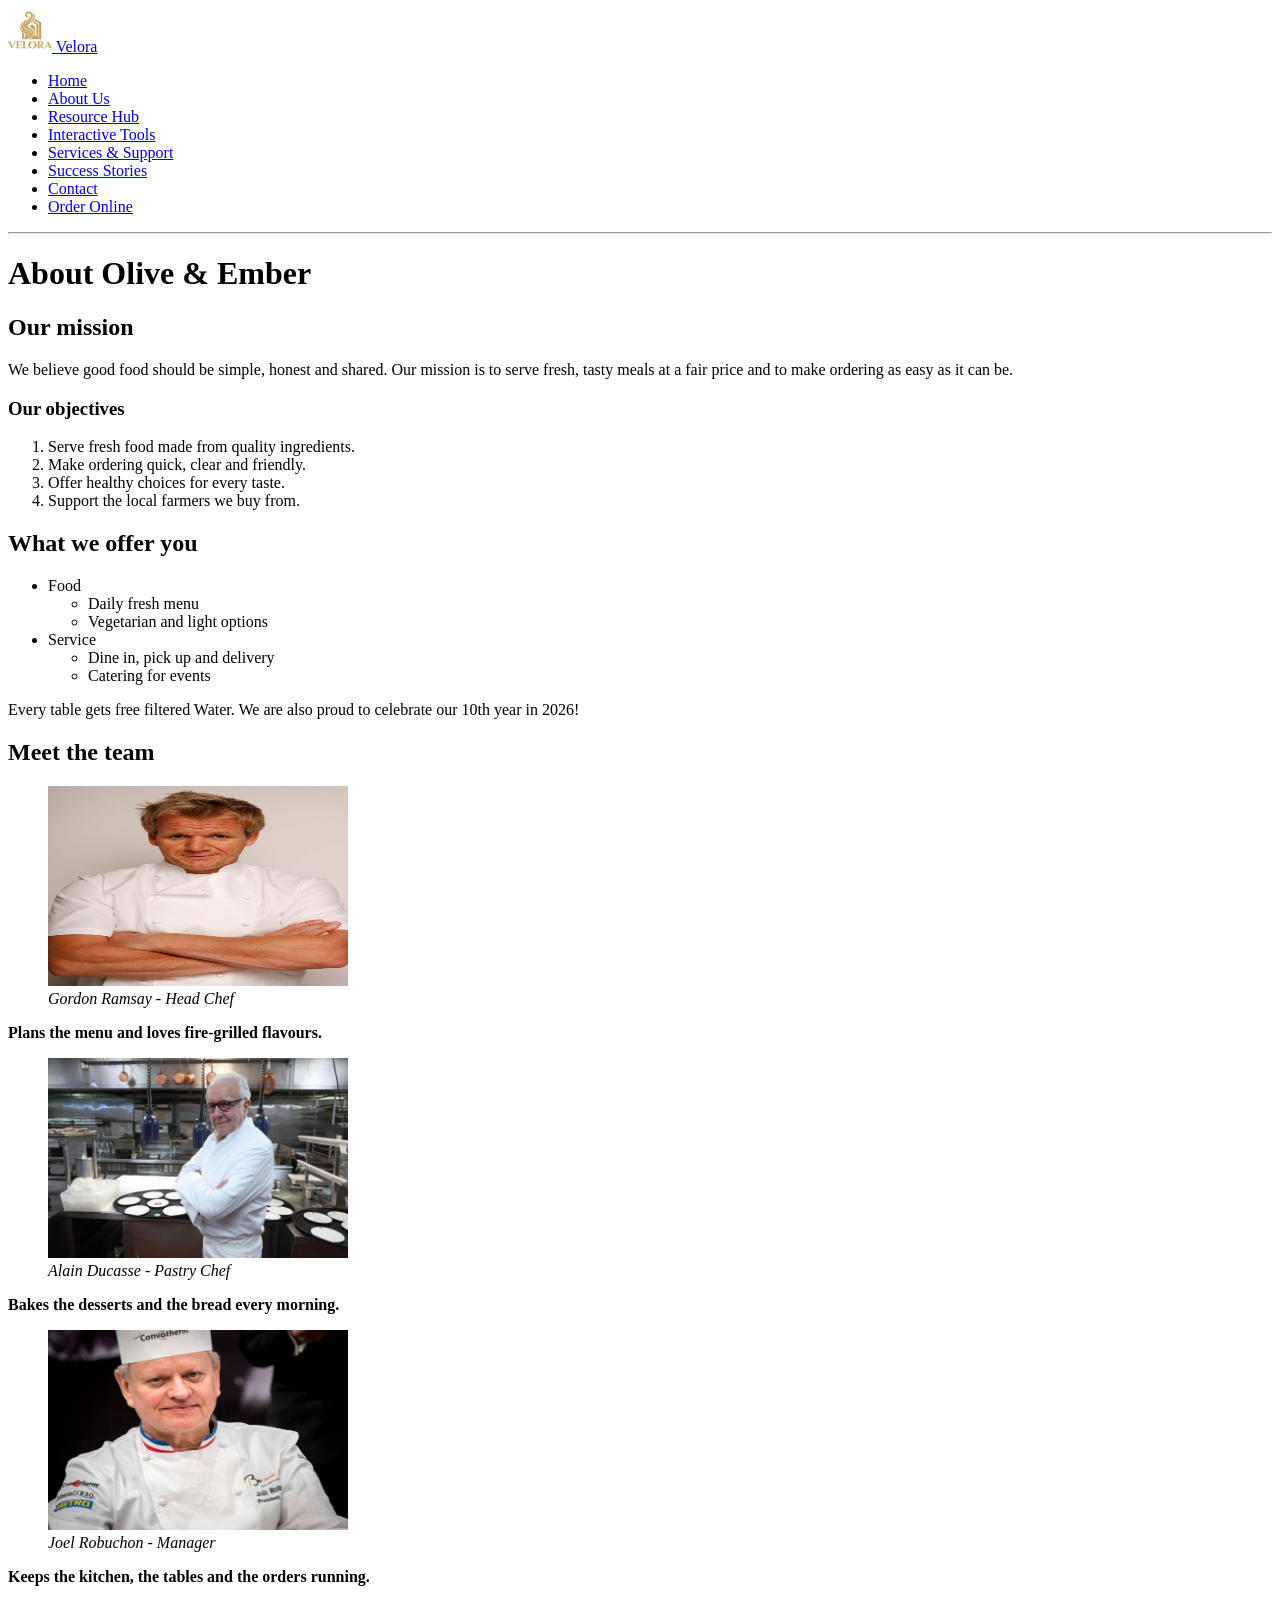
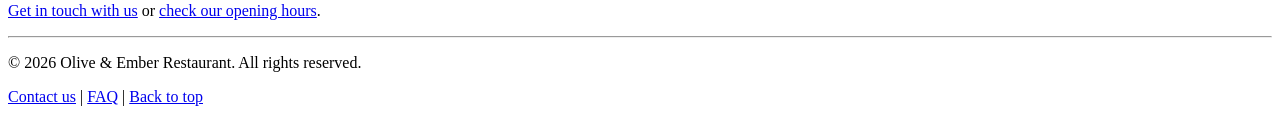
==== about.html @ a9b2cbf2 "Update about.html" ====
<!DOCTYPE html>
<html lang="en">
<head>
  <meta charset="UTF-8">
  <meta name="viewport" content="width=device-width, initial-scale=1.0">
  <meta name="description" content="Velora - fresh Mediterranean-style food, dine in, pick up or delivery.">
  <title>Abous Us | Olive & Ember | Velora</title>
</head>
<body>
  <div id="top">
    <a href="index.html"><img src="images/velora.svg" alt="Velora logo" width="44" height="44"> Velora</a>
    <nav>
      <ul>
          <li><a href="index.html">Home</a></li>
          <li><a href="about.html">About Us</a></li>
          <li><a href="resources.html">Resource Hub</a></li>
          <li><a href="tools.html">Interactive Tools</a></li>
          <li><a href="services.html">Services &amp; Support</a></li>
          <li><a href="stories.html">Success Stories</a></li>
          <li><a href="contact.html">Contact</a></li>
          <li><a href="order.html">Order Online</a></li>
      </ul>
    </nav>
  </div>

  <hr>
  <h1>About Olive & Ember</h1>
  <h2>Our mission</h2>
  <p>We believe good food should be simple, honest and shared. Our mission is to serve fresh, tasty meals at a fair price and to make ordering as easy as it can be.</p>

  <h3>Our objectives</h3>

  <ol>
        <li>Serve fresh food made from quality ingredients.</li>
        <li>Make ordering quick, clear and friendly.</li>
        <li>Offer healthy choices for every taste.</li>
        <li>Support the local farmers we buy from.</li>
      </ol>

   <h2>What we offer you</h2>
   <ul>
        <li>Food
          <ul>
            <li>Daily fresh menu</li>
            <li>Vegetarian and light options</li>
          </ul>
        </li>
        <li>Service
          <ul>
            <li>Dine in, pick up and delivery</li>
            <li>Catering for events</li>
          </ul>
        </li>
      </ul>
    
      <p>Every table gets free filtered Water. We are also proud to celebrate our 10th year in 2026!</p>

      <h2>Meet the team</h2>
    
       <figure><img src="images/chef4.jpg" alt="Head chef" width="300" height="200"><figcaption><em>Gordon Ramsay - Head Chef</em></figcaption></figure>
          <p><strong>Plans the menu and loves fire-grilled flavours.</strong></p>
           <figure><img src="images/chef2.jpg" alt="Pastry chef" width="300" height="200"><figcaption><em>Alain Ducasse - Pastry Chef</em></figcaption></figure>
          <p><Strong>Bakes the desserts and the bread every morning.</strong></p>
          <figure><img src="images/chef3.jpg" alt="Restaurant manager" width="300" height="200"><figcaption><em>Joel Robuchon - Manager</em></figcaption></figure>
          <p><strong>Keeps the kitchen, the tables and the orders running.</strong></p>
           <p><a href="contact.html">Get in touch with us</a> or <a href="index.html#hours">check our opening hours</a>.</p>
           <hr>
           <footer class="site-footer">
    <p>&copy; 2026 Olive &amp; Ember Restaurant. All rights reserved.</p>
    <p><a href="contact.html">Contact us</a> | <a href="services.html#faq">FAQ</a> | <a href="#top">Back to top</a></p>
  </footer>
</body>
</html>
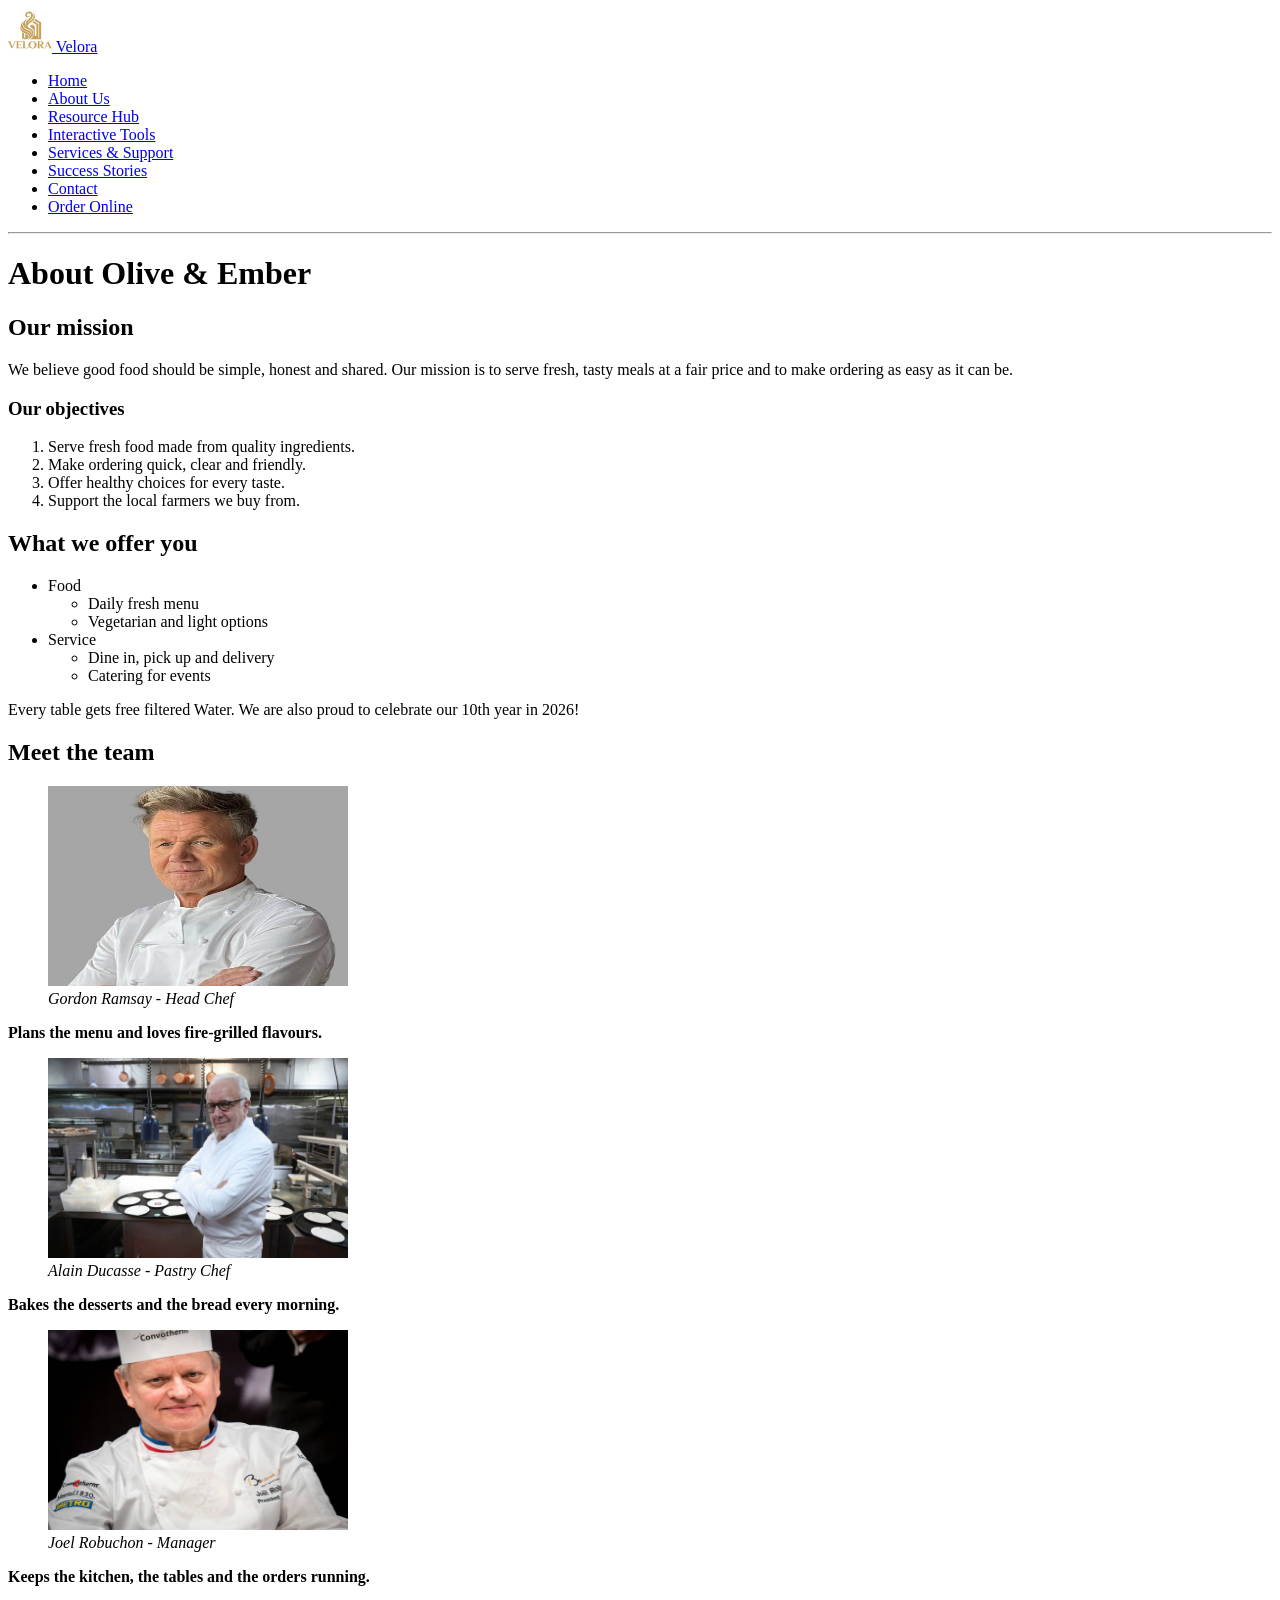
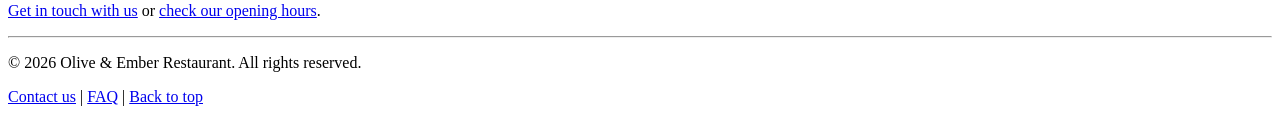
==== commit b279fdfc: "Update chef image source in about.html" ====
--- a/about.html
+++ b/about.html
@@ -57,7 +57,7 @@
 
       <h2>Meet the team</h2>
     
-       <figure><img src="images/chef4.jpg" alt="Head chef" width="300" height="200"><figcaption><em>Gordon Ramsay - Head Chef</em></figcaption></figure>
+       <figure><img src="images/gordon.jpg" alt="Head chef" width="300" height="200"><figcaption><em>Gordon Ramsay - Head Chef</em></figcaption></figure>
           <p><strong>Plans the menu and loves fire-grilled flavours.</strong></p>
            <figure><img src="images/chef2.jpg" alt="Pastry chef" width="300" height="200"><figcaption><em>Alain Ducasse - Pastry Chef</em></figcaption></figure>
           <p><Strong>Bakes the desserts and the bread every morning.</strong></p>
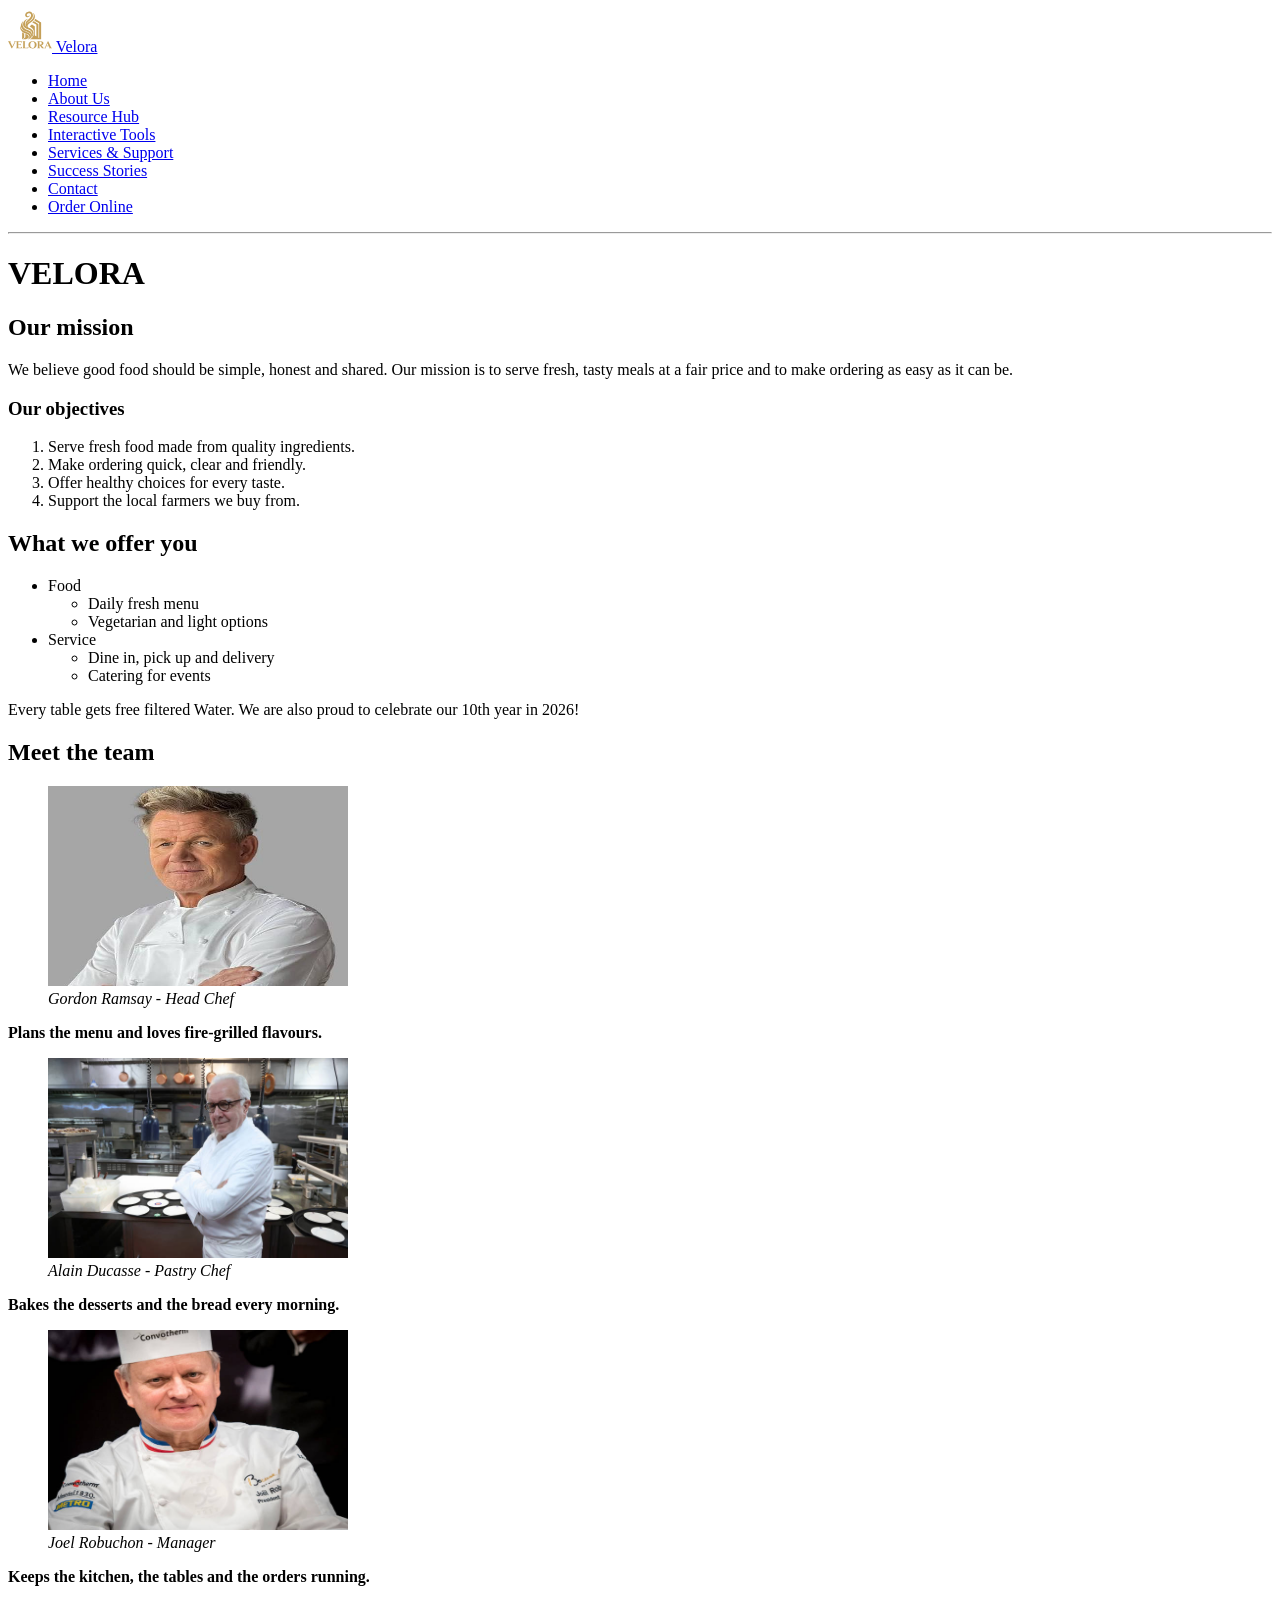
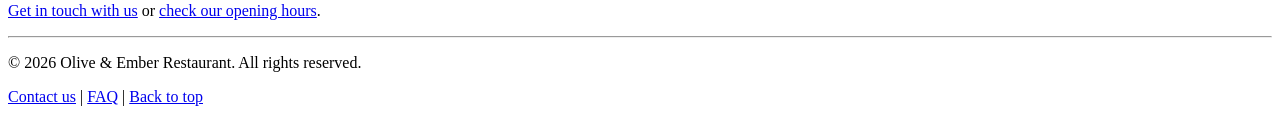
==== commit 05ac9a85: "Update about.html" ====
--- a/about.html
+++ b/about.html
@@ -24,7 +24,7 @@
   </div>
 
   <hr>
-  <h1>About Olive & Ember</h1>
+  <h1>VELORA</h1>
   <h2>Our mission</h2>
   <p>We believe good food should be simple, honest and shared. Our mission is to serve fresh, tasty meals at a fair price and to make ordering as easy as it can be.</p>
 
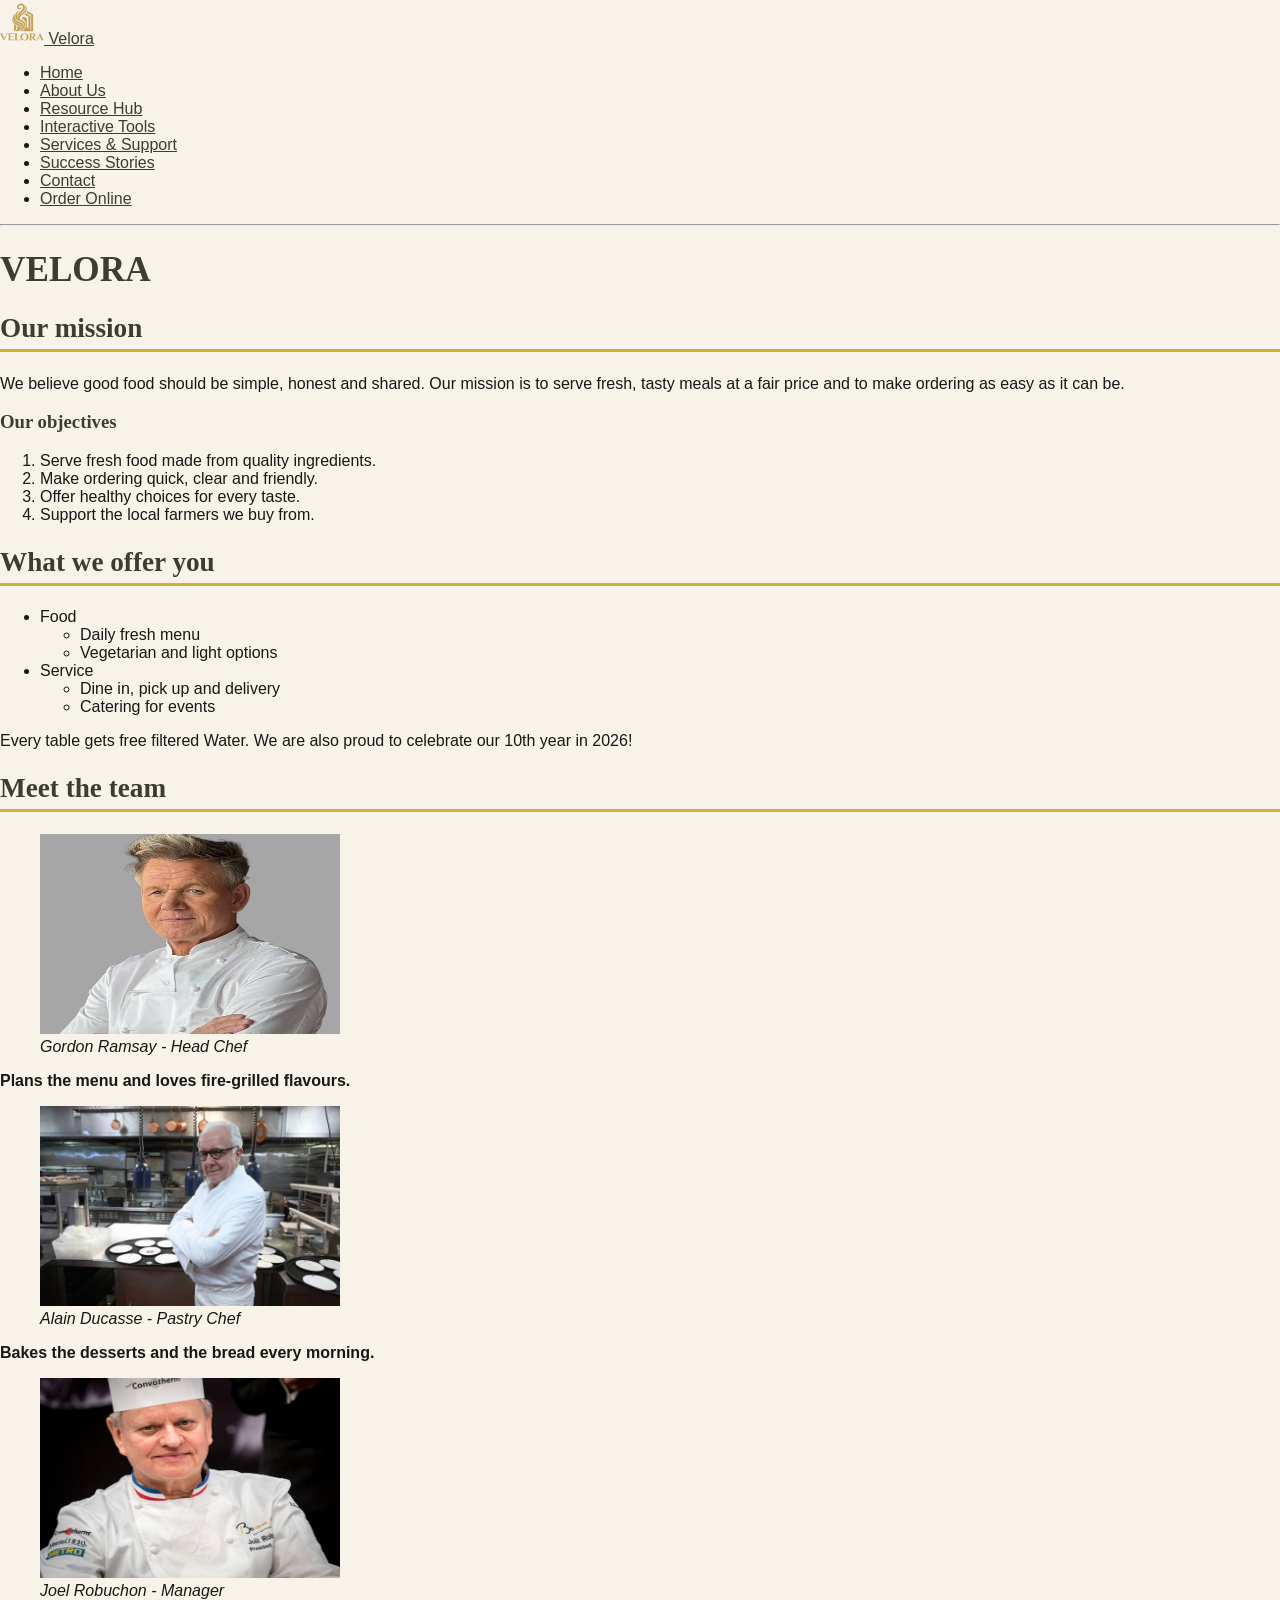
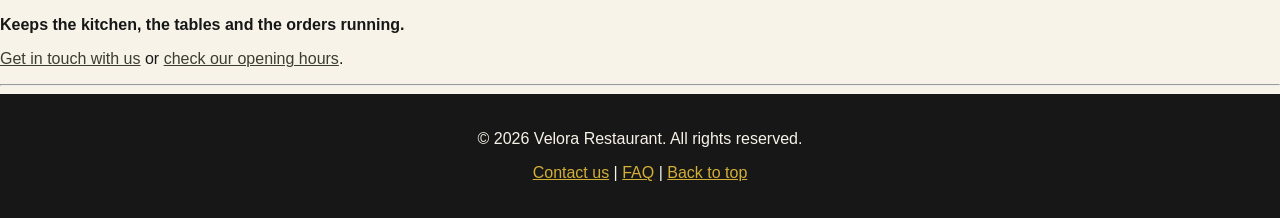
==== commit c71bfdd7: "Update about.html" ====
--- a/about.html
+++ b/about.html
@@ -4,7 +4,9 @@
   <meta charset="UTF-8">
   <meta name="viewport" content="width=device-width, initial-scale=1.0">
   <meta name="description" content="Velora - fresh Mediterranean-style food, dine in, pick up or delivery.">
-  <title>Abous Us | Olive & Ember | Velora</title>
+  <title>Abous Us | Velora</title>
+  <link rel="stylesheet" href="css/style.css">
+  
 </head>
 <body>
   <div id="top">
@@ -65,10 +67,10 @@
           <p><strong>Keeps the kitchen, the tables and the orders running.</strong></p>
            <p><a href="contact.html">Get in touch with us</a> or <a href="index.html#hours">check our opening hours</a>.</p>
            <hr>
-           <footer class="site-footer">
-    <p>&copy; 2026 Olive &amp; Ember Restaurant. All rights reserved.</p>
+           <div class="footer">
+    <p>&copy; 2026 Velora Restaurant. All rights reserved.</p>
     <p><a href="contact.html">Contact us</a> | <a href="services.html#faq">FAQ</a> | <a href="#top">Back to top</a></p>
-  </footer>
+  </div>
 </body>
 </html>
 
--- a/css/style.css
+++ b/css/style.css
@@ -0,0 +1,141 @@
+
+/*General*/
+
+body{
+
+    margin: 0;
+    font-family: 'Segoe UI', Tahoma, Arial, sans-serif;
+    color: #171717;
+    background-color: #F7F3E9;
+
+}
+
+
+/*Headings*/
+
+h1,h2,h3{
+
+    font-family: Georgia, 'Times New Roman', serif; 
+    color: #3A3D2F;
+
+}
+
+h1{
+    font-size: 220%;
+}
+
+h2{
+    font-size: 170%;
+    border-bottom: 3px solid #D4AF37;
+    padding-bottom: 5px;
+}
+
+
+/*Links*/
+a {
+ 
+    color: #3A3D2F; 
+}
+
+
+/*Table*/
+
+table{
+    width: 100%;
+    border-collapse: collapse;
+}
+
+caption{
+
+    font-weight: bold;
+    padding: 10px;
+    color: #3A3D2F;
+
+}
+
+th,td{
+
+    padding: 8px 12px;
+    border: 1px solid #A89B87;
+    text-align: left;
+
+}
+
+th{
+
+    background-color: #3A3D2F;
+    color: #F7F3E9;
+
+}
+
+tr:hover { 
+
+    background-color: #F7F3E9;
+}
+
+
+/*Forms*/
+
+
+form{
+    padding: 20px;
+}
+
+
+fieldset{
+
+    border: 2px solid #D4AF37;
+    margin-bottom: 20px;
+    padding: 14px;
+
+}
+
+
+legend{
+    font-weight: bold;
+    color: #3A3D2F;
+    padding: 0 8px;
+}
+
+
+.field{
+
+    margin-bottom: 14px;
+
+}
+
+input, select, textarea{
+
+    padding: 6px;
+    border: 2px solid #A89B87; ;
+
+}
+
+.wide{
+
+    width: 70%;
+
+}
+
+
+.qty{
+
+    width: 60%;
+}
+
+
+
+
+/*Footer*/
+
+
+.footer{
+
+    background-color: #171717;
+    color: #F7F3E9;
+    text-align: center;
+    padding: 20px;
+
+}
+
+.footer a { color: #D4AF37; }
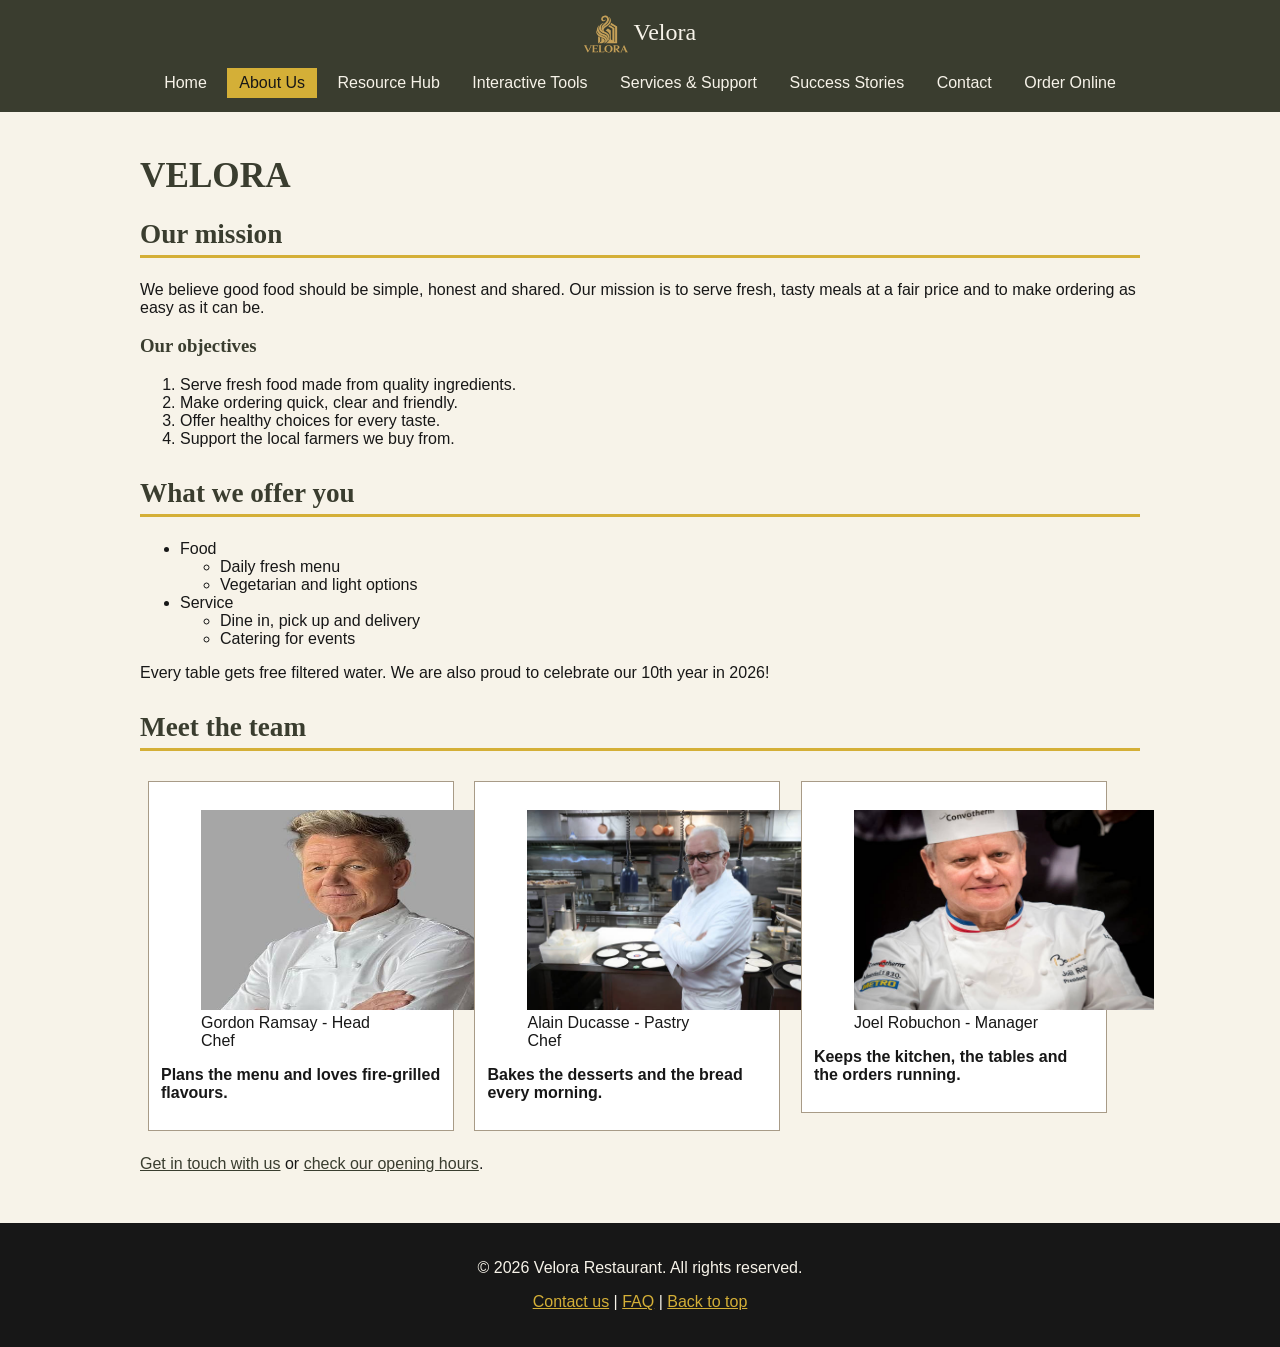
==== commit d36afcb2: "Update about.html" ====
--- a/about.html
+++ b/about.html
@@ -4,17 +4,17 @@
   <meta charset="UTF-8">
   <meta name="viewport" content="width=device-width, initial-scale=1.0">
   <meta name="description" content="Velora - fresh Mediterranean-style food, dine in, pick up or delivery.">
-  <title>Abous Us | Velora</title>
+  <title>About Us | Velora</title>
   <link rel="stylesheet" href="css/style.css">
   
 </head>
 <body>
   <div id="top">
-    <a href="index.html"><img src="images/velora.svg" alt="Velora logo" width="44" height="44"> Velora</a>
+    <a class="brand" href="index.html"><img src="images/velora.svg" alt="Velora logo" width="44" height="44"> Velora</a>
     <nav>
       <ul>
           <li><a href="index.html">Home</a></li>
-          <li><a href="about.html">About Us</a></li>
+          <li><a href="about.html" class="active" >About Us</a></li>
           <li><a href="resources.html">Resource Hub</a></li>
           <li><a href="tools.html">Interactive Tools</a></li>
           <li><a href="services.html">Services &amp; Support</a></li>
@@ -25,22 +25,28 @@
     </nav>
   </div>
 
-  <hr>
-  <h1>VELORA</h1>
-  <h2>Our mission</h2>
-  <p>We believe good food should be simple, honest and shared. Our mission is to serve fresh, tasty meals at a fair price and to make ordering as easy as it can be.</p>
 
-  <h3>Our objectives</h3>
+  <div id="content">
 
-  <ol>
+    <h1>VELORA</h1>
+
+    <div class="section">
+      <h2>Our mission</h2>
+      <p>We believe good food should be simple, honest and shared. Our mission is to serve fresh, tasty meals at a fair price and to make ordering as easy as it can be.</p>
+
+      <h3>Our objectives</h3>
+      <ol>
         <li>Serve fresh food made from quality ingredients.</li>
         <li>Make ordering quick, clear and friendly.</li>
         <li>Offer healthy choices for every taste.</li>
         <li>Support the local farmers we buy from.</li>
       </ol>
+    </div>
 
-   <h2>What we offer you</h2>
-   <ul>
+
+    <div class="section">
+      <h2>What we offer you</h2>
+      <ul>
         <li>Food
           <ul>
             <li>Daily fresh menu</li>
@@ -54,20 +60,35 @@
           </ul>
         </li>
       </ul>
-    
-      <p>Every table gets free filtered Water. We are also proud to celebrate our 10th year in 2026!</p>
+      <p>Every table gets free filtered water. We are also proud to celebrate our 10th year in 2026!</p>
+    </div>
 
+
+
+    <div class="section" id="team">
       <h2>Meet the team</h2>
-    
-       <figure><img src="images/gordon.jpg" alt="Head chef" width="300" height="200"><figcaption><em>Gordon Ramsay - Head Chef</em></figcaption></figure>
-          <p><strong>Plans the menu and loves fire-grilled flavours.</strong></p>
-           <figure><img src="images/chef2.jpg" alt="Pastry chef" width="300" height="200"><figcaption><em>Alain Ducasse - Pastry Chef</em></figcaption></figure>
-          <p><Strong>Bakes the desserts and the bread every morning.</strong></p>
-          <figure><img src="images/chef3.jpg" alt="Restaurant manager" width="300" height="200"><figcaption><em>Joel Robuchon - Manager</em></figcaption></figure>
-          <p><strong>Keeps the kitchen, the tables and the orders running.</strong></p>
-           <p><a href="contact.html">Get in touch with us</a> or <a href="index.html#hours">check our opening hours</a>.</p>
-           <hr>
-           <div class="footer">
+
+      <div class="card">
+        <figure><img src="images/gordon.jpg" alt="Head chef" width="300" height="200"><figcaption>Gordon Ramsay - Head Chef</figcaption></figure>
+        <p><strong>Plans the menu and loves fire-grilled flavours.</strong></p>
+      </div>
+
+      <div class="card">
+        <figure><img src="images/chef2.jpg" alt="Pastry chef" width="300" height="200"><figcaption>Alain Ducasse - Pastry Chef</figcaption></figure>
+        <p><strong>Bakes the desserts and the bread every morning.</strong></p>
+      </div>
+
+      <div class="card">
+        <figure><img src="images/chef3.jpg" alt="Restaurant manager" width="300" height="200"><figcaption>Joel Robuchon - Manager</figcaption></figure>
+        <p><strong>Keeps the kitchen, the tables and the orders running.</strong></p>
+      </div>
+
+      <p><a href="contact.html">Get in touch with us</a> or <a href="index.html#hours">check our opening hours</a>.</p>
+    </div>
+  </div>
+
+
+  <div class="footer">
     <p>&copy; 2026 Velora Restaurant. All rights reserved.</p>
     <p><a href="contact.html">Contact us</a> | <a href="services.html#faq">FAQ</a> | <a href="#top">Back to top</a></p>
   </div>
--- a/css/style.css
+++ b/css/style.css
@@ -139,3 +139,256 @@
 }
 
 .footer a { color: #D4AF37; }
+
+
+
+/*Hero section*/
+
+.hero{
+
+    border: 5px solid #D4AF37;
+    background-color: #171717;
+    color: #F7F3E9;
+    padding: 30px;
+    text-align: center;
+
+
+}
+
+
+.hero h1{
+
+    color: #D4AF37;
+    margin-top: 0;
+
+}
+
+
+.hero p{
+
+    font-size: 110%;
+
+
+}
+
+
+.hero img {
+  width: 100%;           
+  max-height: 400px;     
+  object-fit: cover;     
+  display: block;        
+  margin-top: 20px;      
+}
+
+
+
+/*layout*/
+
+#content{
+
+    max-width: 1000px;
+    margin: 0 auto;
+    padding: 20px;
+
+
+}
+
+.section{
+
+    margin-bottom: 30px;
+
+
+}
+
+/*Cards*/
+
+.card{
+
+    display: inline-block;
+    vertical-align: top;
+    width: 280px;
+    margin: 8px;
+    padding: 12px;
+
+}
+
+
+.card h3{
+
+    margin-top: 0;
+
+}
+
+
+.card, form, table {
+
+    background-color: white;
+
+}
+
+.card , form{
+
+    border: 1px solid #A89B87;
+
+
+}
+
+
+/*Buttons*/
+
+.btn{
+
+    display: inline-block;
+    background-color: #D4AF37;
+    color: #171717;
+    text-decoration: none;
+    padding: 10px 22px;
+    text-align: center;
+    border: 2px solid #D4AF37;
+    font-weight: bold;
+
+}
+
+
+.btn:hover{
+
+    background-color: #171717;
+    color: #D4AF37;
+
+}
+
+
+.secondary{
+
+    background-color: #3A3D2F;
+    color: #D4AF37;
+
+}
+
+.secondary:hover{
+
+    background-color: #D4AF37;
+    color: #3A3D2F;
+
+}
+
+
+.reset{
+
+    background-color: #A89B87;
+    color: #171717;
+    border-color: #A89B87;
+
+}
+
+
+.reset:hover{
+
+
+    background-color: #171717;
+    color: #F7F3E9;
+}
+
+
+
+/*Blocks of texts*/
+.quote{
+
+    border-left: 5px solid #D4AF37 ;
+    padding-left: 12px;
+
+}
+
+.who{
+
+
+    font-size: 90%;
+    color: #3A3D2F;
+
+}
+
+
+.toc{
+
+    padding: 10px 20px;
+    background-color: white;
+    border: 1px solid #A89B87;
+}
+
+
+.note{
+
+    background-color: white;
+    border-left: 5px solid #D4AF37;
+    padding: 10px 14px;
+
+}
+
+
+.price{
+
+    color: #3A3D2F;
+    font-weight: bold;
+
+}
+
+/*order report and bill result*/
+#report, #splitResult { 
+    background-color: #F7F3E9; 
+    border: 2px solid #D4AF37; 
+    padding: 14px; }
+
+#report { 
+    font-family: "Courier New", monospace; 
+}
+
+
+
+
+/*navbar*/
+#top { 
+    background-color: #3A3D2F; 
+    padding: 12px 20px; 
+    text-align: center; 
+}
+
+.brand {
+    color: #F7F3E9;
+    text-decoration: none; font-family: Georgia, serif;
+    font-size: 150%; 
+}
+
+
+.brand img
+ { 
+    vertical-align: middle; 
+}
+
+#top nav ul {
+    list-style-type: none; 
+    margin: 10px 0 0 0; 
+    padding: 0; 
+}
+
+#top nav li { 
+    display: inline-block; 
+    margin: 2px; 
+}
+
+#top nav a { 
+    display: block;
+    color: #F7F3E9; 
+    text-decoration: none; 
+    padding: 6px 12px;
+}
+
+#top nav a:hover { 
+    background-color: #A89B87;
+    color: #171717;
+}
+
+#top nav a.active {
+    background-color: #D4AF37;
+     color: #171717; 
+    
+}
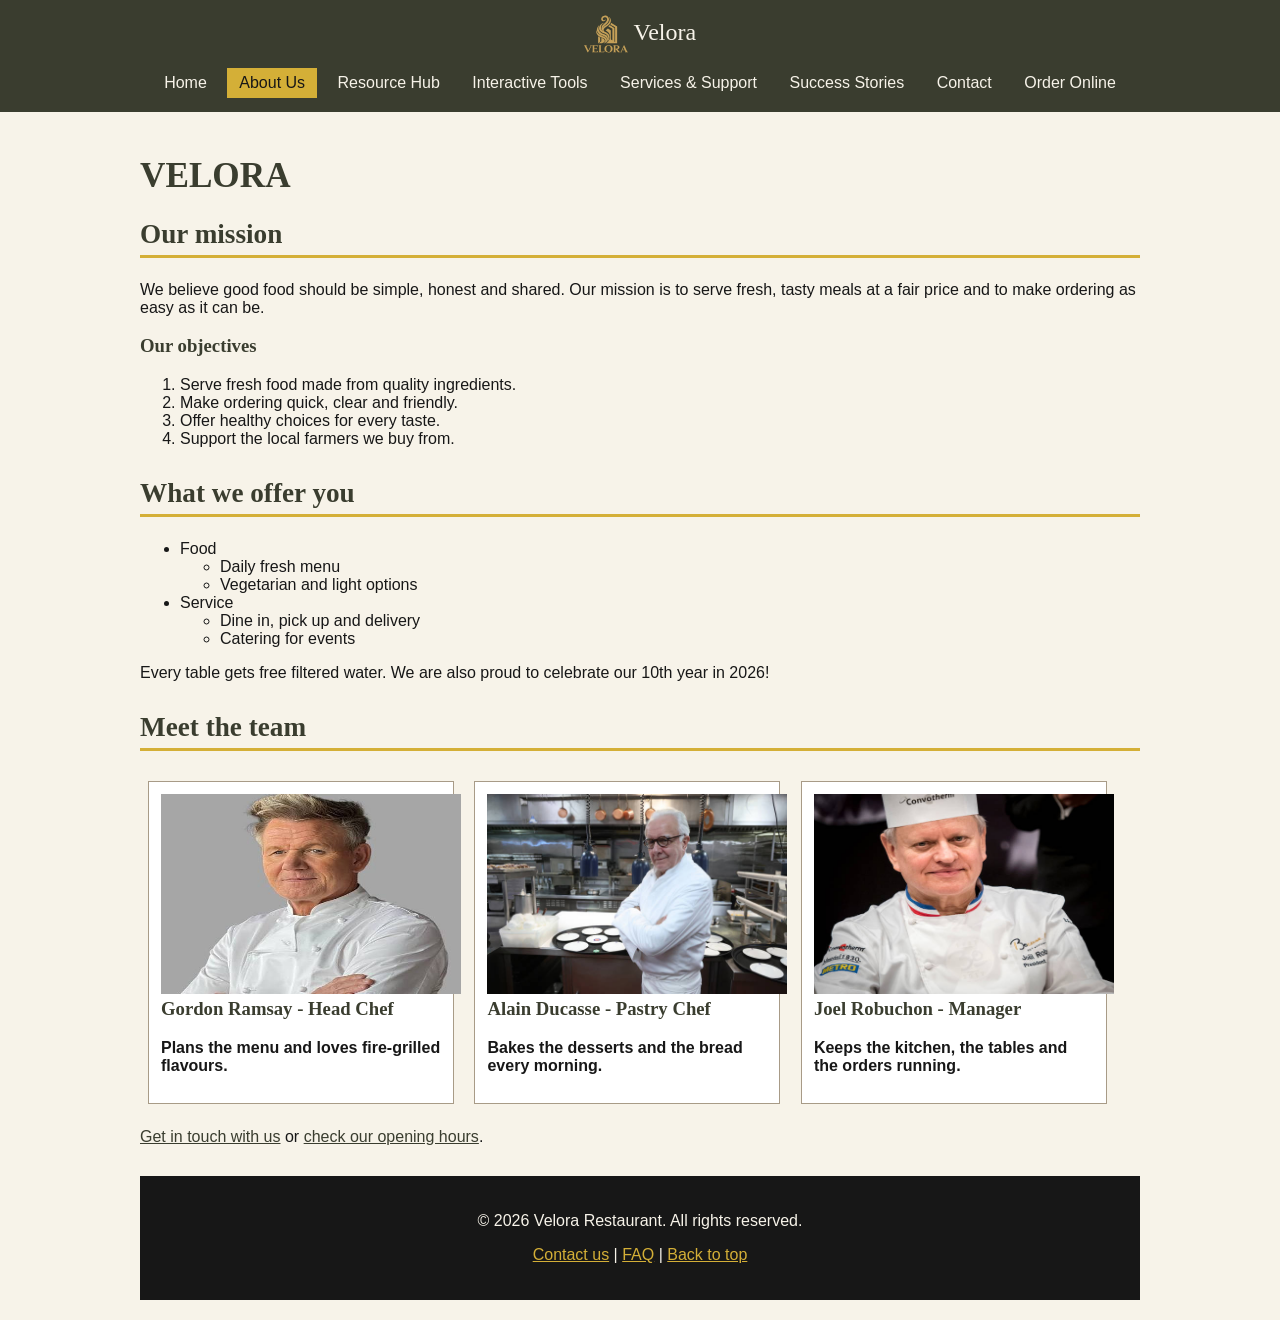
==== commit 93046bed: "Update about.html" ====
--- a/about.html
+++ b/about.html
@@ -66,26 +66,29 @@
 
 
     <div class="section" id="team">
-      <h2>Meet the team</h2>
+  <h2>Meet the team</h2>
+  
+  <div class="card">
+    <img src="images/gordon.jpg" alt="Head chef" width="300" height="200">
+    <h3>Gordon Ramsay - Head Chef</h3>
+    <p><strong>Plans the menu and loves fire-grilled flavours.</strong></p>
+  </div>
+  
+  <div class="card">
+    <img src="images/chef2.jpg" alt="Pastry chef" width="300" height="200">
+    <h3>Alain Ducasse - Pastry Chef</h3>
+    <p><strong>Bakes the desserts and the bread every morning.</strong></p>
+  </div>
+  
+  <div class="card">
+    <img src="images/chef3.jpg" alt="Restaurant manager" width="300" height="200">
+    <h3>Joel Robuchon - Manager</h3>
+    <p><strong>Keeps the kitchen, the tables and the orders running.</strong></p>
+  </div>
+  
+  <p><a href="contact.html">Get in touch with us</a> or <a href="index.html#hours">check our opening hours</a>.</p>
+</div>
 
-      <div class="card">
-        <figure><img src="images/gordon.jpg" alt="Head chef" width="300" height="200"><figcaption>Gordon Ramsay - Head Chef</figcaption></figure>
-        <p><strong>Plans the menu and loves fire-grilled flavours.</strong></p>
-      </div>
-
-      <div class="card">
-        <figure><img src="images/chef2.jpg" alt="Pastry chef" width="300" height="200"><figcaption>Alain Ducasse - Pastry Chef</figcaption></figure>
-        <p><strong>Bakes the desserts and the bread every morning.</strong></p>
-      </div>
-
-      <div class="card">
-        <figure><img src="images/chef3.jpg" alt="Restaurant manager" width="300" height="200"><figcaption>Joel Robuchon - Manager</figcaption></figure>
-        <p><strong>Keeps the kitchen, the tables and the orders running.</strong></p>
-      </div>
-
-      <p><a href="contact.html">Get in touch with us</a> or <a href="index.html#hours">check our opening hours</a>.</p>
-    </div>
-  </div>
 
 
   <div class="footer">
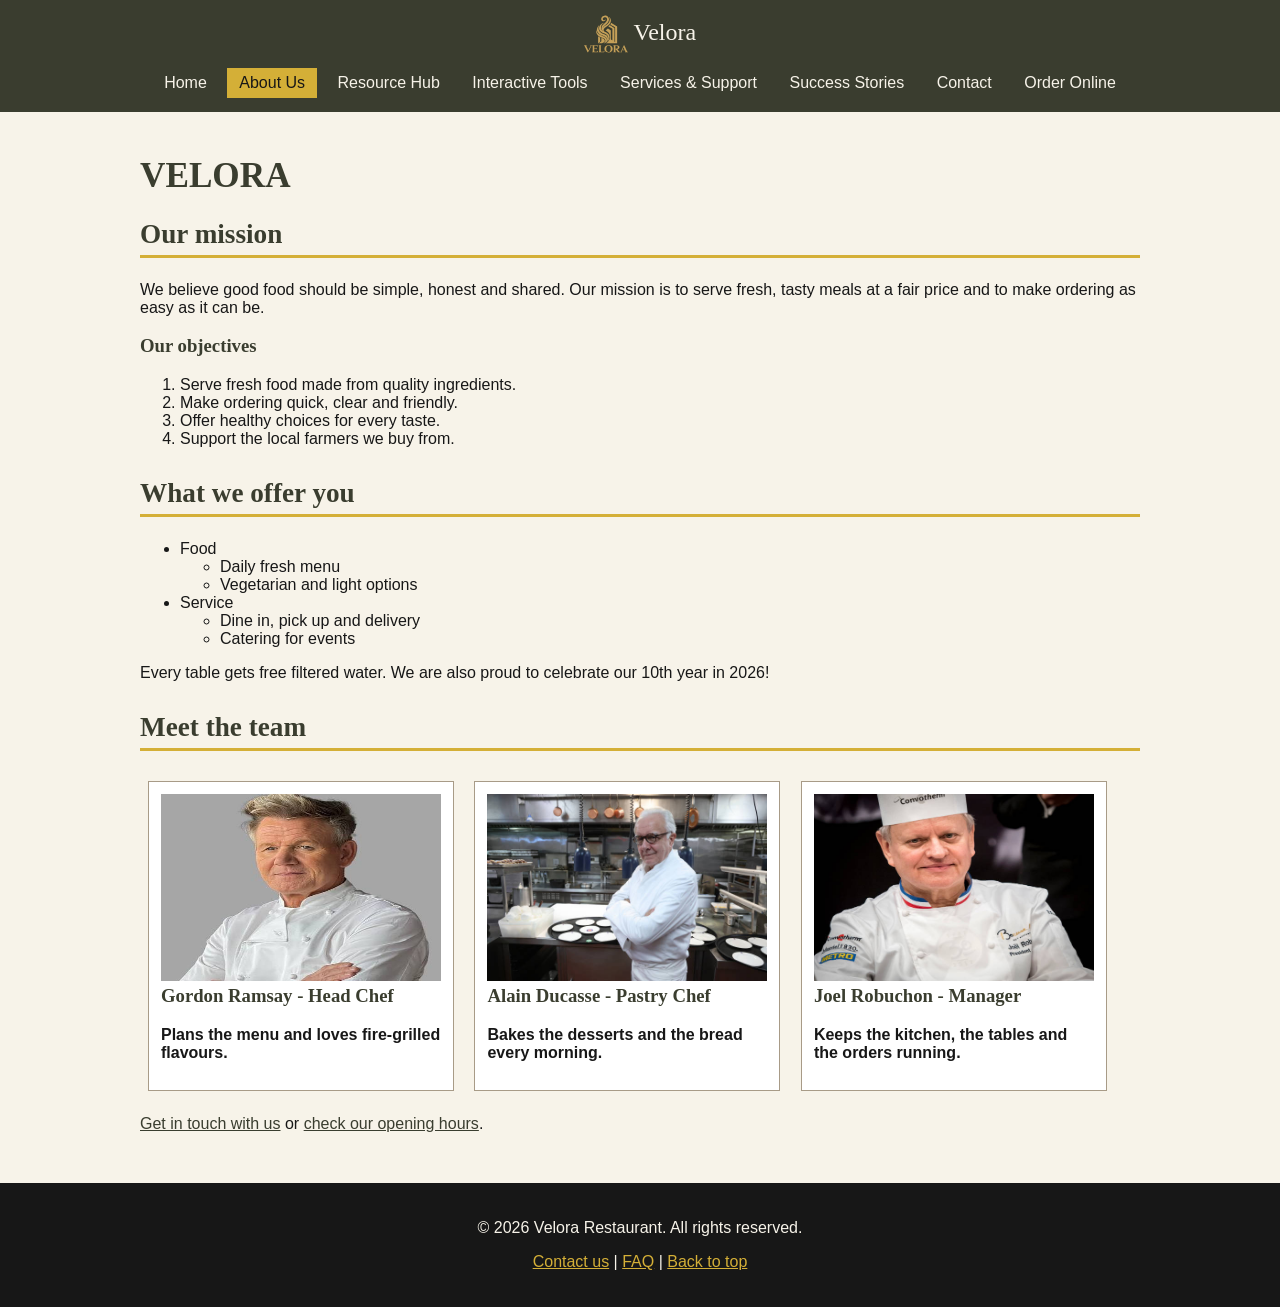
==== commit 80d0cc69: "Update about.html" ====
--- a/about.html
+++ b/about.html
@@ -69,19 +69,19 @@
   <h2>Meet the team</h2>
   
   <div class="card">
-    <img src="images/gordon.jpg" alt="Head chef" width="300" height="200">
+    <img src="images/gordon.jpg" alt="Head chef" width="280" height="187">
     <h3>Gordon Ramsay - Head Chef</h3>
     <p><strong>Plans the menu and loves fire-grilled flavours.</strong></p>
   </div>
   
   <div class="card">
-    <img src="images/chef2.jpg" alt="Pastry chef" width="300" height="200">
+    <img src="images/chef2.jpg" alt="Pastry chef" width="280" height="187">
     <h3>Alain Ducasse - Pastry Chef</h3>
     <p><strong>Bakes the desserts and the bread every morning.</strong></p>
   </div>
   
   <div class="card">
-    <img src="images/chef3.jpg" alt="Restaurant manager" width="300" height="200">
+    <img src="images/chef3.jpg" alt="Restaurant manager" width="280" height="187">
     <h3>Joel Robuchon - Manager</h3>
     <p><strong>Keeps the kitchen, the tables and the orders running.</strong></p>
   </div>
@@ -90,11 +90,16 @@
 </div>
 
 
-
+</div>
+  
   <div class="footer">
+    
     <p>&copy; 2026 Velora Restaurant. All rights reserved.</p>
+    
     <p><a href="contact.html">Contact us</a> | <a href="services.html#faq">FAQ</a> | <a href="#top">Back to top</a></p>
+    
   </div>
+  
 </body>
+  
 </html>
-
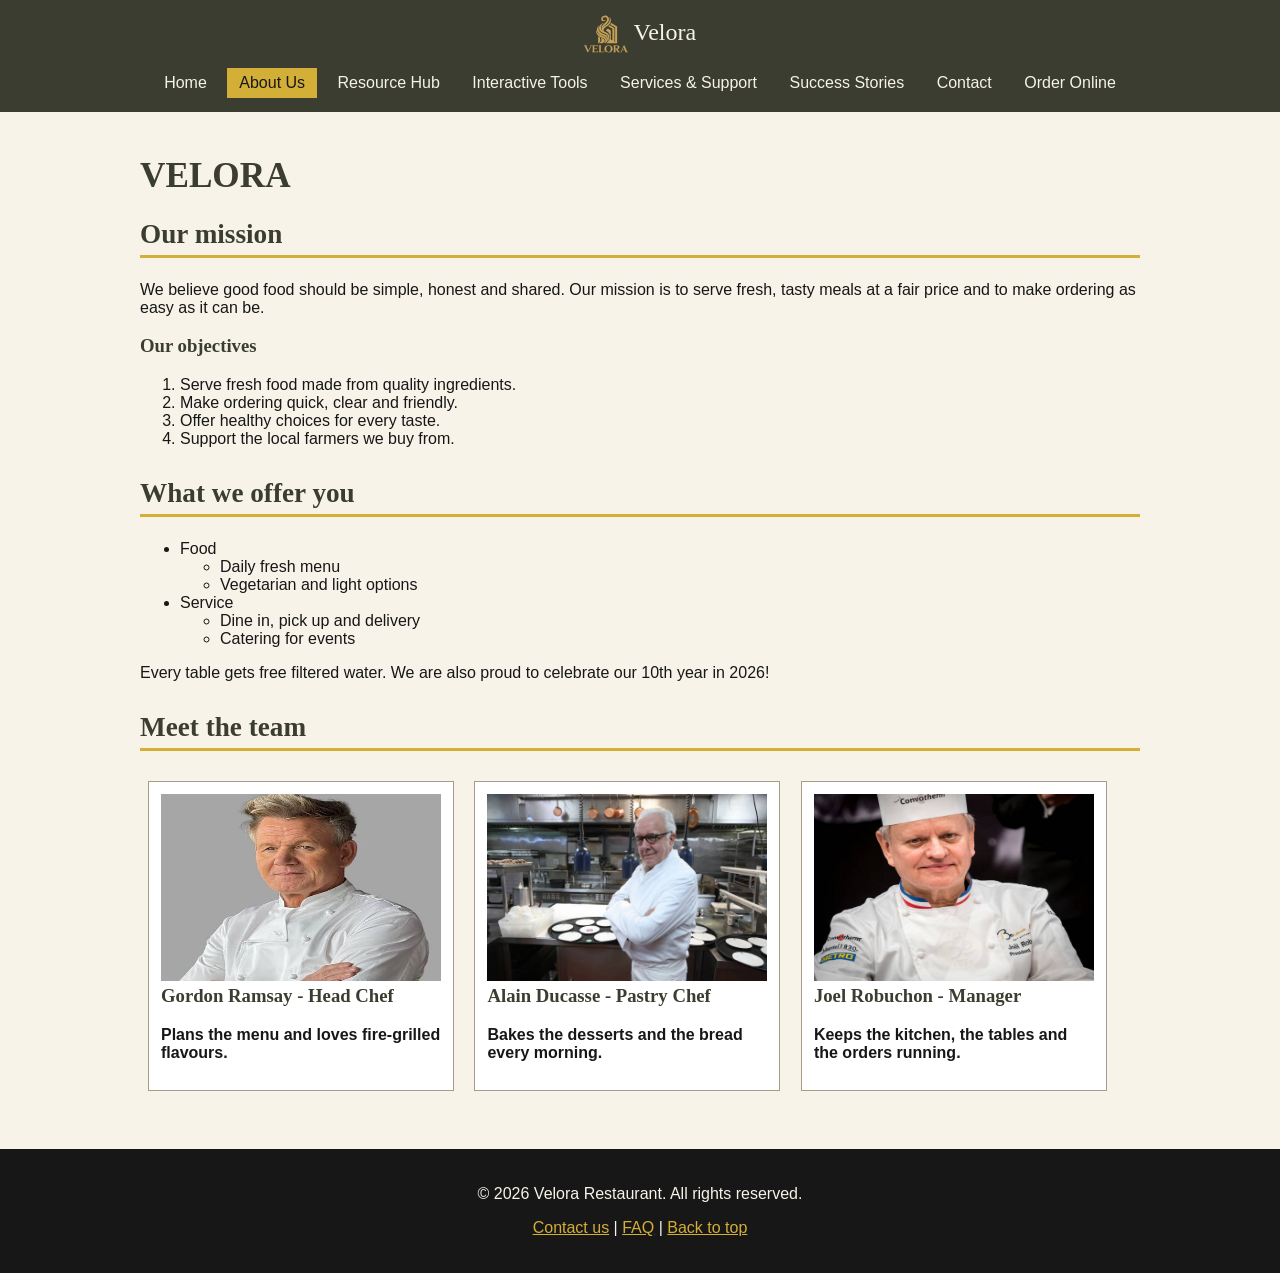
==== commit 4f20a1eb: "Update about.html" ====
--- a/about.html
+++ b/about.html
@@ -85,8 +85,6 @@
     <h3>Joel Robuchon - Manager</h3>
     <p><strong>Keeps the kitchen, the tables and the orders running.</strong></p>
   </div>
-  
-  <p><a href="contact.html">Get in touch with us</a> or <a href="index.html#hours">check our opening hours</a>.</p>
 </div>
 
 
